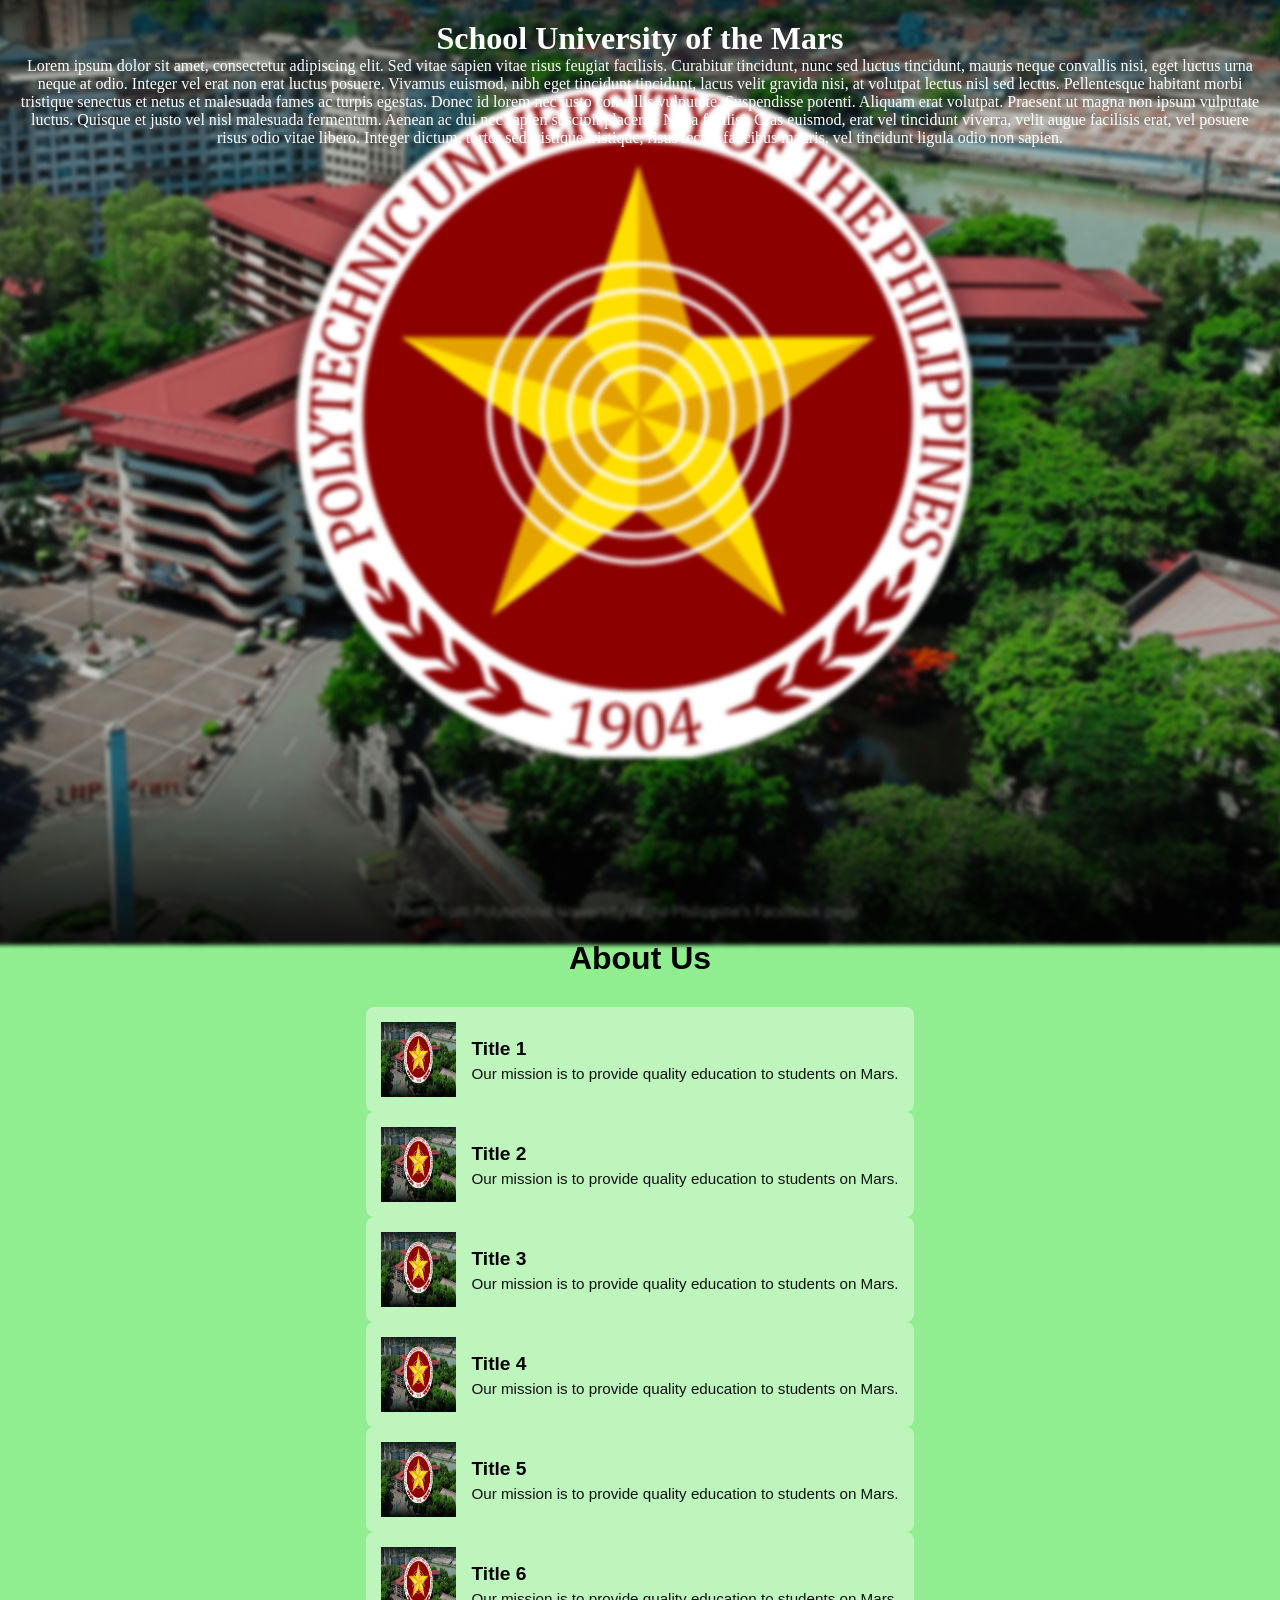
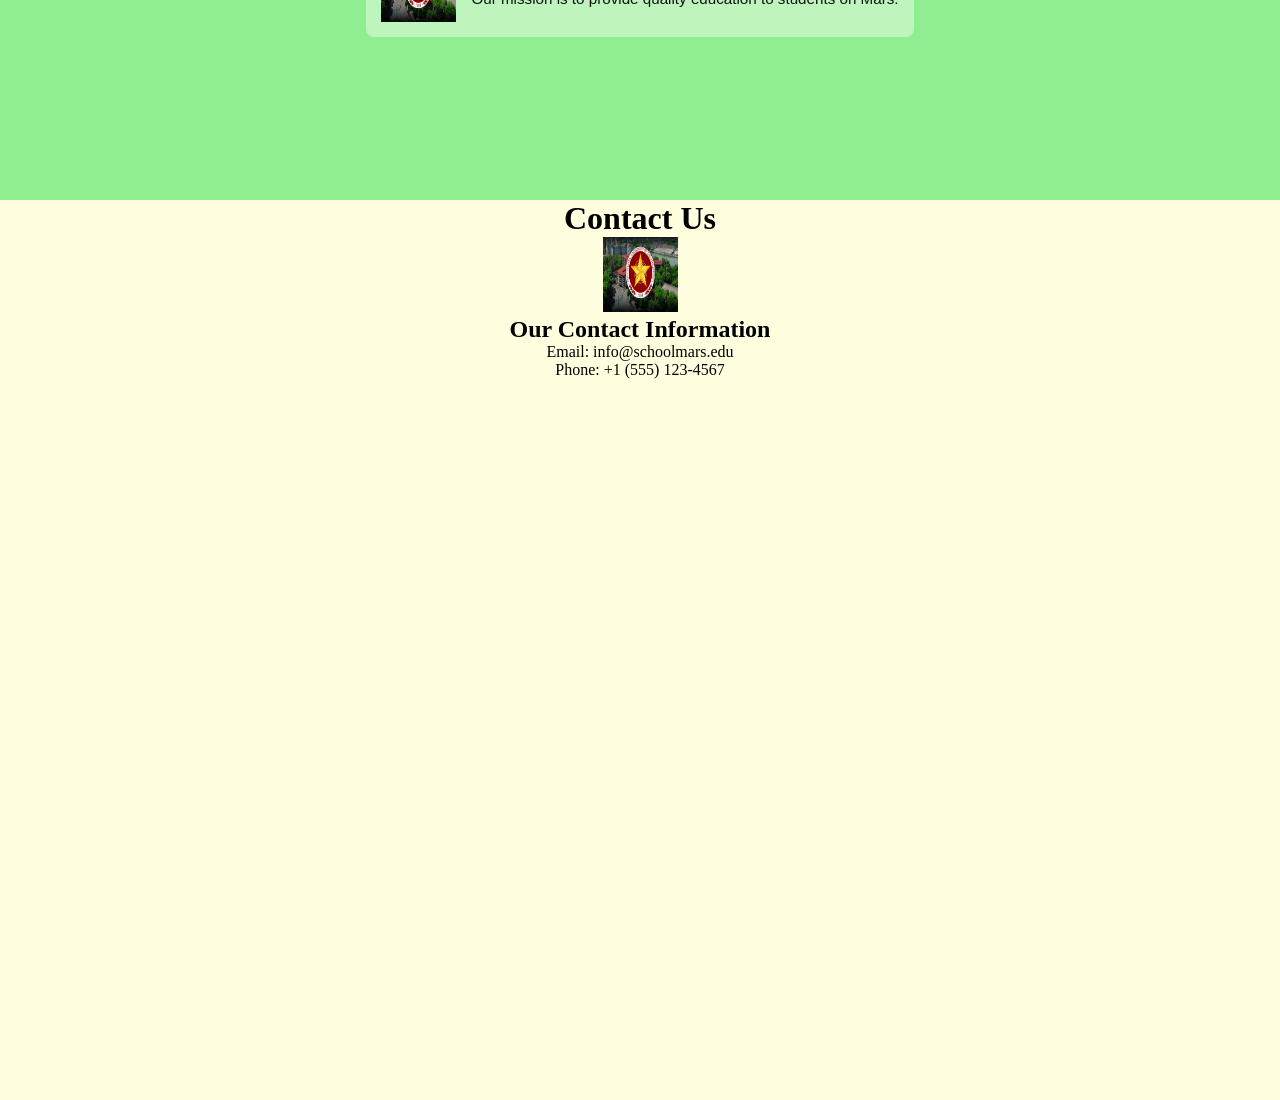
==== MySchool Webpage/index.html @ 8b772687 "Update mission titles in index.html" ====
<!DOCTYPE html>
<html lang="en">

    <head>
        <link rel="stylesheet" href="index.css" />
        <script src="infoText.js" defer></script>
        <title>My School</title>
    </head>

    <body>
        
        <div class="container1">
            <div class="container1-bg"></div>
            <div class="container1-content">
                <h1>School University of the Mars</h1>
                <p id="info-text"></p>   
            </div>
        </div>

      
        <div class="container2">   
            <h1>About Us</h1>
            <div class="per-content-format">
                <img src="Images/pupImage.png" alt="School Image" width="75" height="75"/>
                <div>
                    <h2>Title 1</h2>
                    <p>Our mission is to provide quality education to students on Mars.</p>
                </div>
            </div>  
            
            <div class="per-content-format">
                <img src="Images/pupImage.png" alt="School Image" width="75" height="75"/>
                <div>
                    <h2>Title 2</h2>
                    <p>Our mission is to provide quality education to students on Mars.</p>
                </div>
            </div>  

            <div class="per-content-format">
                <img src="Images/pupImage.png" alt="School Image" width="75" height="75"/>
                <div>
                    <h2>Title 3</h2>
                    <p>Our mission is to provide quality education to students on Mars.</p>
                </div>
            </div>  

            <div class="per-content-format">
                <img src="Images/pupImage.png" alt="School Image" width="75" height="75"/>
                <div>
                    <h2>Title 4</h2>
                    <p>Our mission is to provide quality education to students on Mars.</p>
                </div>
            </div>  

            <div class="per-content-format">
                <img src="Images/pupImage.png" alt="School Image" width="75" height="75"/>
                <div>
                    <h2>Title 5</h2>
                    <p>Our mission is to provide quality education to students on Mars.</p>
                </div>
            </div>  

            <div class="per-content-format">
                <img src="Images/pupImage.png" alt="School Image" width="75" height="75"/>
                <div>
                    <h2>Title 6</h2>
                    <p>Our mission is to provide quality education to students on Mars.</p>
                </div>
            </div>  
        </div>

        
        <div class="container3">  
            <h1>Contact Us</h1>
            <div>
                <img src="Images/pupImage.png" alt="Contact Image" width="75" height="75"/>
                <div>
                    <h2>Our Contact Information</h2>
                    <p>Email: info@schoolmars.edu</p>
                    <p>Phone: +1 (555) 123-4567</p>
                </div>
            </div>
        </div>

    </body>

</html>
---- MySchool Webpage/index.css ----
* {
    margin: 0;
    padding: 0;
    box-sizing: border-box;
}

html {
    height: 100%;
    width: 100%;
    margin: 0;
    padding: 0;
}

body {
    height: 100vh;
    width: 100vw;
    margin: 0;
    padding: 0;
}


.container1, .container3 {
    text-align: center;
    width: 100%;
    height: 100vh; 
}

.container1 {background-color: lightblue;}
.container2 {background-color: lightgreen;}
.container3 {background-color: lightyellow;}


.container1-bg {
    position: absolute; 
    top: 0; left: 0; right: 0; bottom: 0;
    background-image: url('Images/pupImage.png'); 
    background-size: cover;
    background-position: center;
    filter: blur(2px);
    transform: scale(1.1); 
    z-index: 1; 
}

.container1-content {
    position: relative; 
    z-index: 2; 
    padding: 20px;
    color: white;
}

/* The Section Wrapper */
.container2 {
    background-color: lightgreen;
    width: 100%;
    min-height: 100vh; /* Changed to min-height so content fits if screen is small */
    padding: 40px 20px;
    display: flex;
    flex-direction: column;
    align-items: center;
}

.container2 h1 {
    margin-bottom: 30px;
    font-family: sans-serif;
}

/* THE GRID CONTAINER (3 Columns, 2 Rows) */
.mission-grid {
    display: grid;
    /* This creates 3 equal-width columns */
    grid-template-columns: repeat(3, 1fr); 
    /* This creates 2 rows (can grow based on content automatically) */
    grid-template-rows: auto auto; 
    
    gap: 30px;            /* Adds breathing room between grid boxes */
    width: 100%;
    max-width: 1200px;    /* Keeps the grid looking clean on wide desktop screens */
}

/* THE FLEXBOX ITEM (Inside the grid) */
.per-content-format {
    display: flex;        /* Puts image and text wrapper side-by-side */
    flex-direction: row;  /* Forces horizontal row orientation */
    align-items: center;  /* Centers image vertically with the text block next to it */
    text-align: left;     /* FIXED: Overrides any center-alignment parent traits */
    
    background-color: rgba(255, 255, 255, 0.4); /* Optional: slight background to see the boxes */
    padding: 15px;
    border-radius: 8px;
    gap: 15px;            /* Gap between the image and the text */
}

/* Keeps text components from squishing or bleeding */
.per-content-format div {
    display: flex;
    flex-direction: column;
    gap: 5px;
}

.per-content-format h2 {
    font-size: 1.2rem;
    font-family: sans-serif;
}

.per-content-format p {
    font-size: 0.95rem;
    font-family: sans-serif;
    color: #111;
}
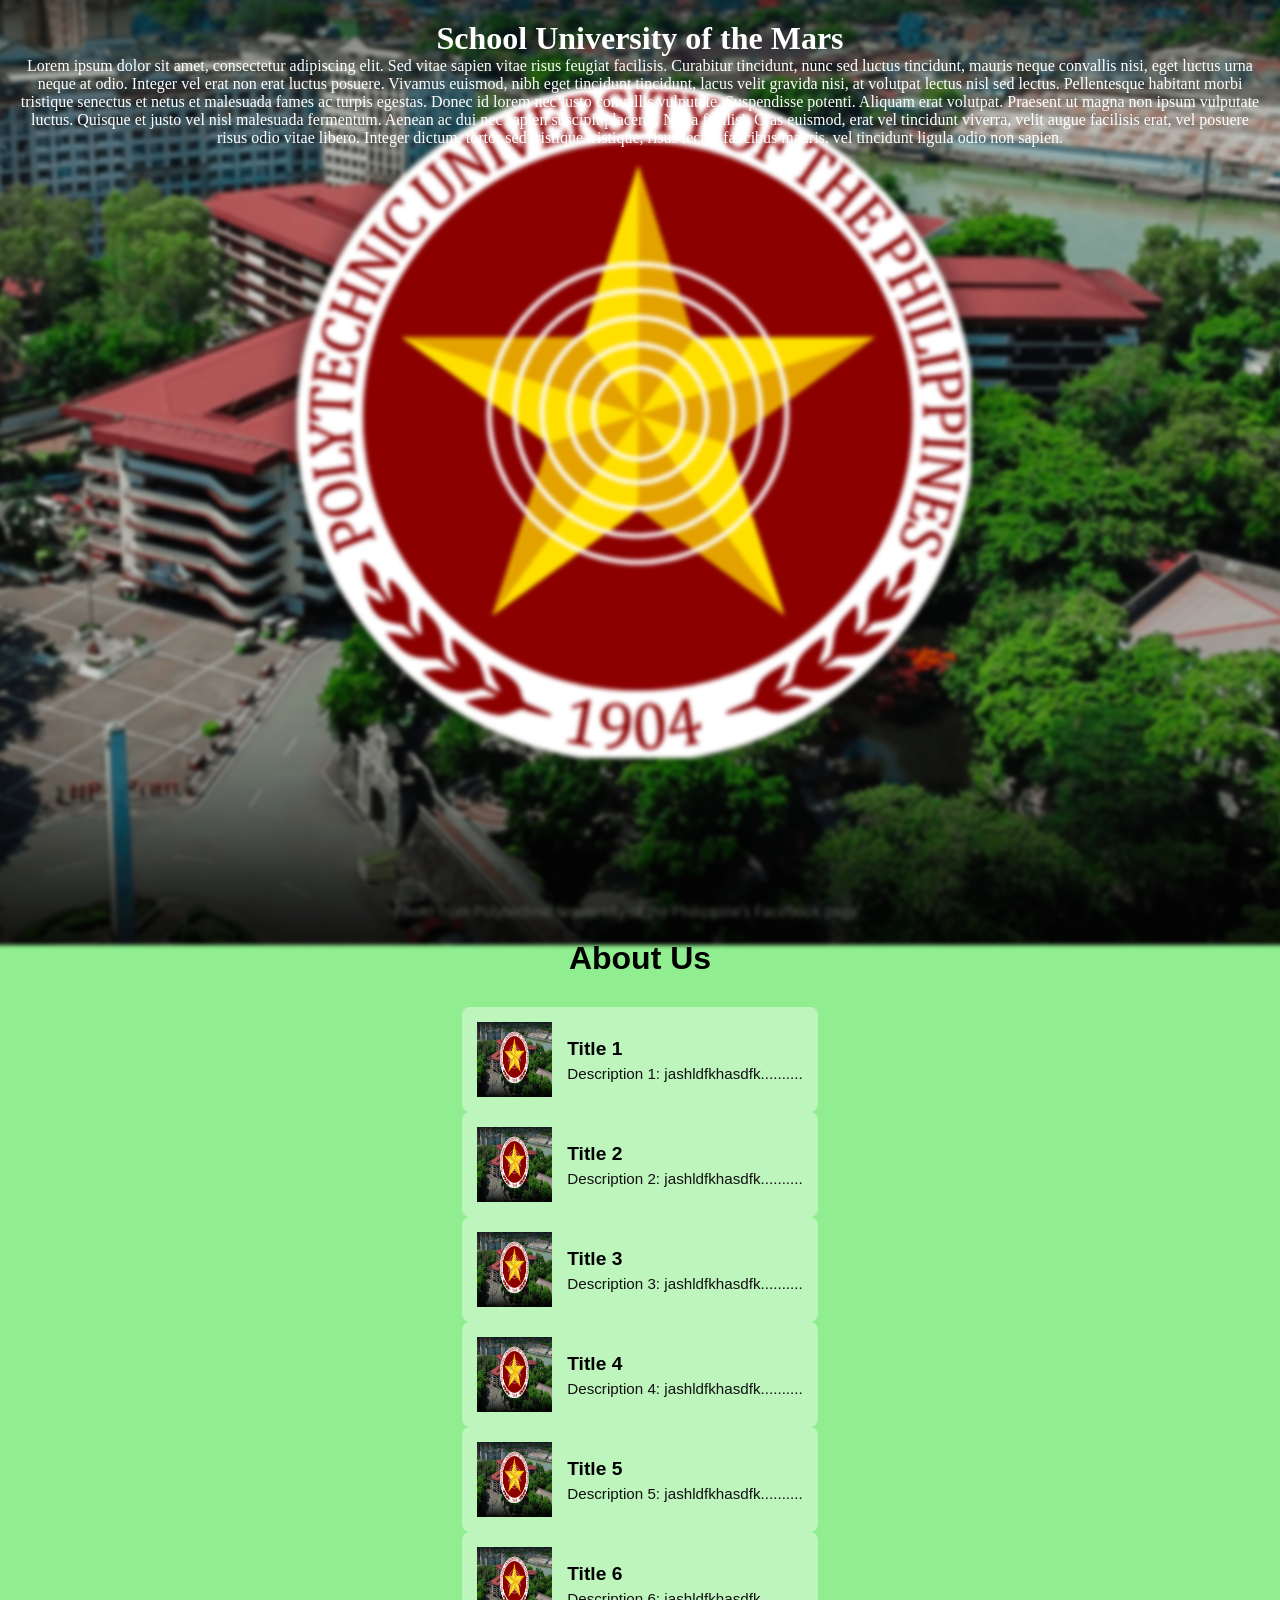
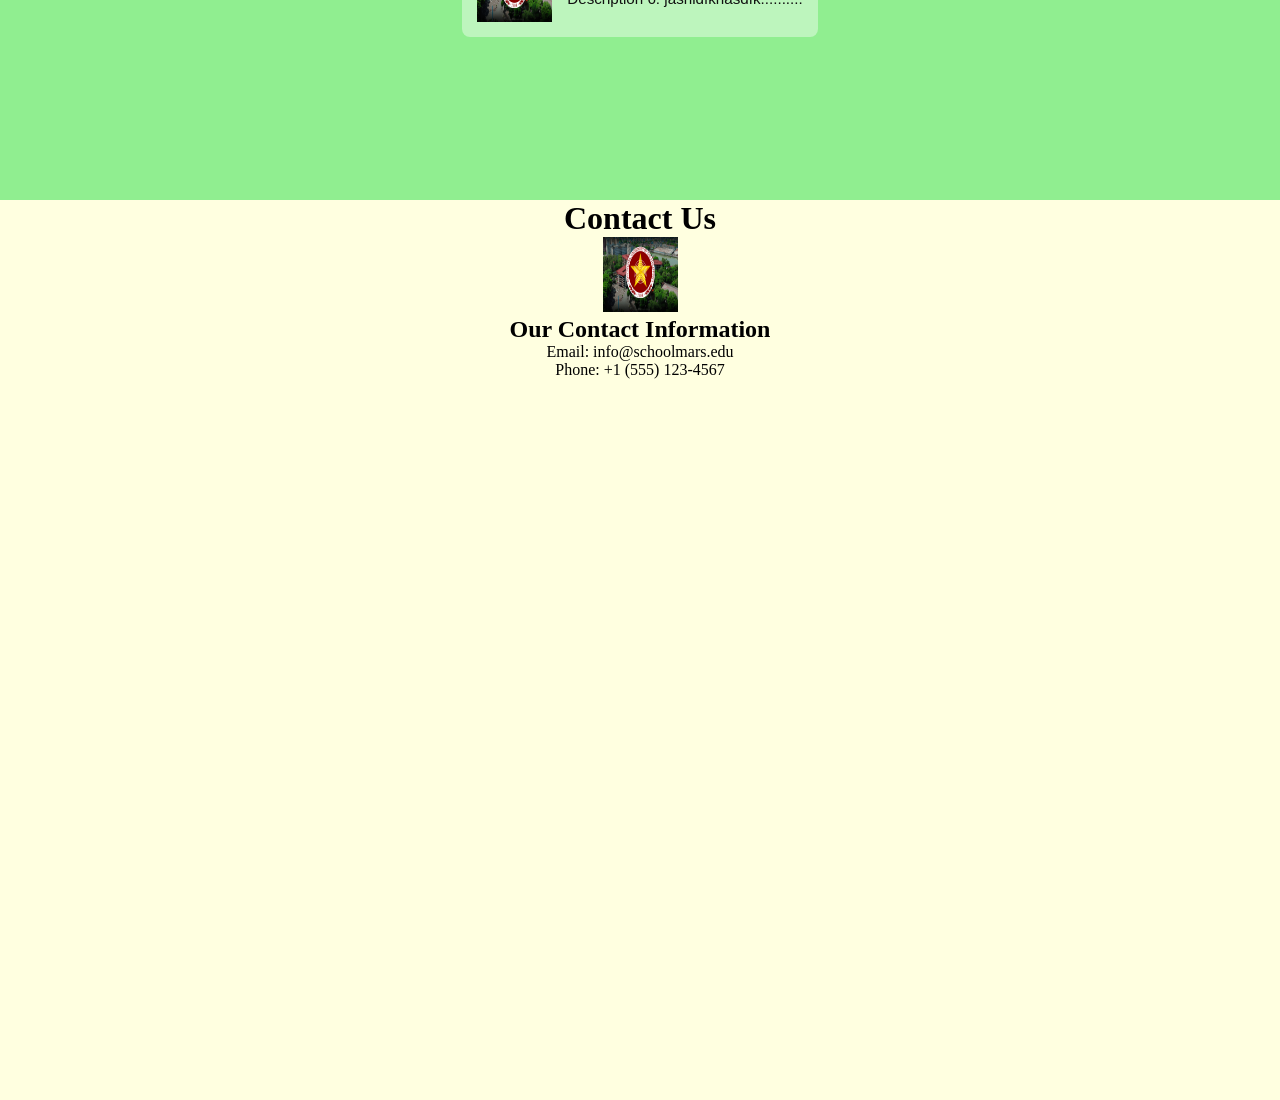
==== commit 00305166: "Update mission statements to specific descriptions" ====
--- a/MySchool Webpage/index.html
+++ b/MySchool Webpage/index.html
@@ -24,7 +24,7 @@
                 <img src="Images/pupImage.png" alt="School Image" width="75" height="75"/>
                 <div>
                     <h2>Title 1</h2>
-                    <p>Our mission is to provide quality education to students on Mars.</p>
+                    <p>Description 1: jashldfkhasdfk..........</p>
                 </div>
             </div>  
             
@@ -32,7 +32,7 @@
                 <img src="Images/pupImage.png" alt="School Image" width="75" height="75"/>
                 <div>
                     <h2>Title 2</h2>
-                    <p>Our mission is to provide quality education to students on Mars.</p>
+                    <p>Description 2: jashldfkhasdfk..........</p>
                 </div>
             </div>  
 
@@ -40,7 +40,7 @@
                 <img src="Images/pupImage.png" alt="School Image" width="75" height="75"/>
                 <div>
                     <h2>Title 3</h2>
-                    <p>Our mission is to provide quality education to students on Mars.</p>
+                    <p>Description 3: jashldfkhasdfk..........</p>
                 </div>
             </div>  
 
@@ -48,7 +48,7 @@
                 <img src="Images/pupImage.png" alt="School Image" width="75" height="75"/>
                 <div>
                     <h2>Title 4</h2>
-                    <p>Our mission is to provide quality education to students on Mars.</p>
+                    <p>Description 4: jashldfkhasdfk..........</p>
                 </div>
             </div>  
 
@@ -56,7 +56,7 @@
                 <img src="Images/pupImage.png" alt="School Image" width="75" height="75"/>
                 <div>
                     <h2>Title 5</h2>
-                    <p>Our mission is to provide quality education to students on Mars.</p>
+                    <p>Description 5: jashldfkhasdfk..........</p>
                 </div>
             </div>  
 
@@ -64,7 +64,7 @@
                 <img src="Images/pupImage.png" alt="School Image" width="75" height="75"/>
                 <div>
                     <h2>Title 6</h2>
-                    <p>Our mission is to provide quality education to students on Mars.</p>
+                    <p>Description 6: jashldfkhasdfk..........</p>
                 </div>
             </div>  
         </div>
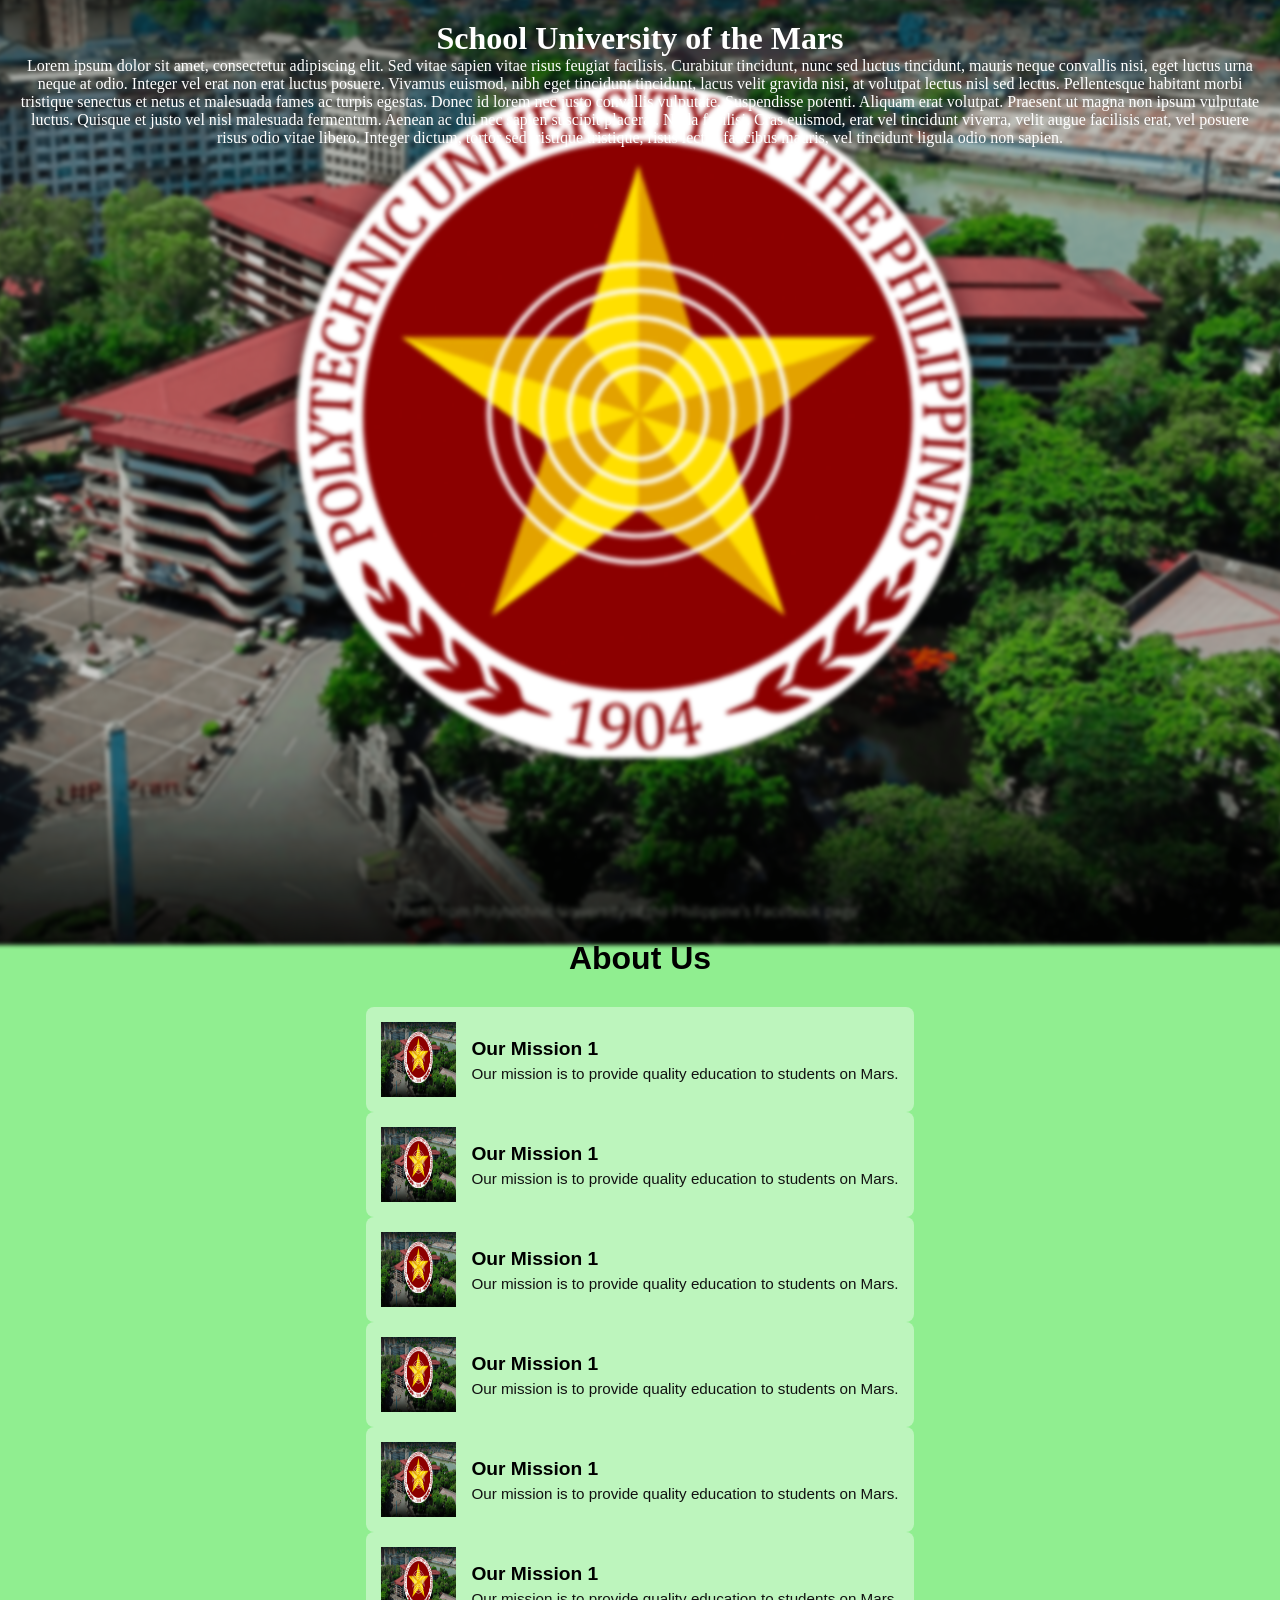
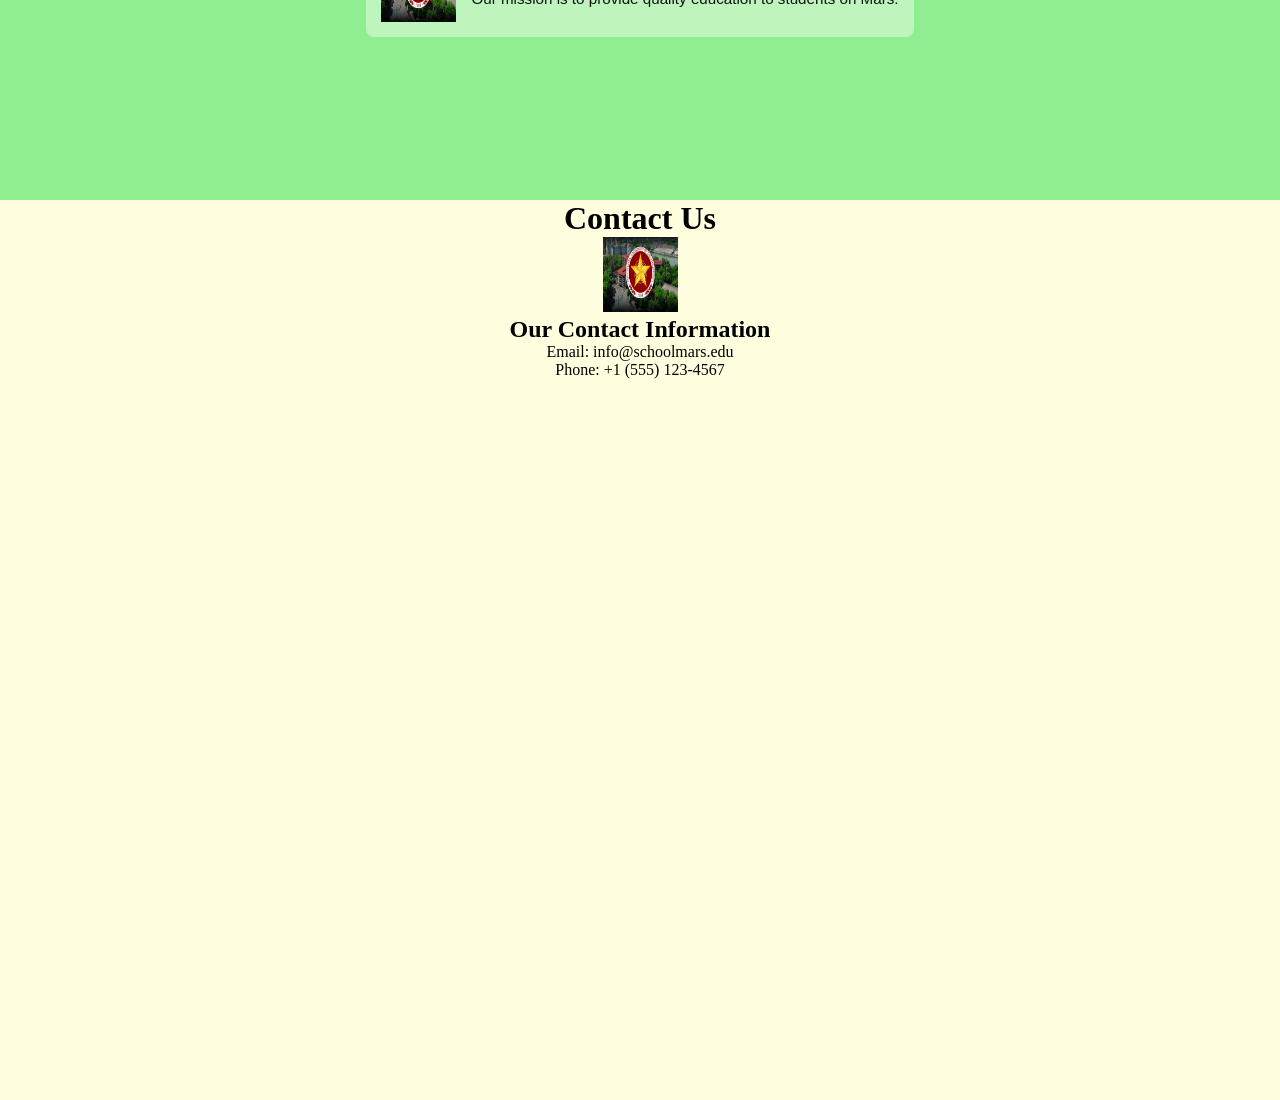
==== commit f189211b: "Removing JS" ====
--- a/MySchool Webpage/index.html
+++ b/MySchool Webpage/index.html
@@ -3,7 +3,6 @@
 
     <head>
         <link rel="stylesheet" href="index.css" />
-        <script src="infoText.js" defer></script>
         <title>My School</title>
     </head>
 
@@ -13,7 +12,7 @@
             <div class="container1-bg"></div>
             <div class="container1-content">
                 <h1>School University of the Mars</h1>
-                <p id="info-text"></p>   
+                <p id="info-text">Lorem ipsum dolor sit amet, consectetur adipiscing elit. Sed vitae sapien vitae risus feugiat facilisis. Curabitur tincidunt, nunc sed luctus tincidunt, mauris neque convallis nisi, eget luctus urna neque at odio. Integer vel erat non erat luctus posuere. Vivamus euismod, nibh eget tincidunt tincidunt, lacus velit gravida nisi, at volutpat lectus nisl sed lectus. Pellentesque habitant morbi tristique senectus et netus et malesuada fames ac turpis egestas. Donec id lorem nec justo convallis vulputate. Suspendisse potenti. Aliquam erat volutpat. Praesent ut magna non ipsum vulputate luctus. Quisque et justo vel nisl malesuada fermentum. Aenean ac dui nec sapien suscipit placerat. Nulla facilisi. Cras euismod, erat vel tincidunt viverra, velit augue facilisis erat, vel posuere risus odio vitae libero. Integer dictum, tortor sed tristique tristique, risus lectus faucibus mauris, vel tincidunt ligula odio non sapien.</p>   
             </div>
         </div>
 
@@ -23,48 +22,48 @@
             <div class="per-content-format">
                 <img src="Images/pupImage.png" alt="School Image" width="75" height="75"/>
                 <div>
-                    <h2>Title 1</h2>
-                    <p>Description 1: jashldfkhasdfk..........</p>
+                    <h2>Our Mission 1</h2>
+                    <p>Our mission is to provide quality education to students on Mars.</p>
                 </div>
             </div>  
             
             <div class="per-content-format">
                 <img src="Images/pupImage.png" alt="School Image" width="75" height="75"/>
                 <div>
-                    <h2>Title 2</h2>
-                    <p>Description 2: jashldfkhasdfk..........</p>
+                    <h2>Our Mission 1</h2>
+                    <p>Our mission is to provide quality education to students on Mars.</p>
                 </div>
             </div>  
 
             <div class="per-content-format">
                 <img src="Images/pupImage.png" alt="School Image" width="75" height="75"/>
                 <div>
-                    <h2>Title 3</h2>
-                    <p>Description 3: jashldfkhasdfk..........</p>
+                    <h2>Our Mission 1</h2>
+                    <p>Our mission is to provide quality education to students on Mars.</p>
                 </div>
             </div>  
 
             <div class="per-content-format">
                 <img src="Images/pupImage.png" alt="School Image" width="75" height="75"/>
                 <div>
-                    <h2>Title 4</h2>
-                    <p>Description 4: jashldfkhasdfk..........</p>
+                    <h2>Our Mission 1</h2>
+                    <p>Our mission is to provide quality education to students on Mars.</p>
                 </div>
             </div>  
 
             <div class="per-content-format">
                 <img src="Images/pupImage.png" alt="School Image" width="75" height="75"/>
                 <div>
-                    <h2>Title 5</h2>
-                    <p>Description 5: jashldfkhasdfk..........</p>
+                    <h2>Our Mission 1</h2>
+                    <p>Our mission is to provide quality education to students on Mars.</p>
                 </div>
             </div>  
 
             <div class="per-content-format">
                 <img src="Images/pupImage.png" alt="School Image" width="75" height="75"/>
                 <div>
-                    <h2>Title 6</h2>
-                    <p>Description 6: jashldfkhasdfk..........</p>
+                    <h2>Our Mission 1</h2>
+                    <p>Our mission is to provide quality education to students on Mars.</p>
                 </div>
             </div>  
         </div>
@@ -84,4 +83,4 @@
 
     </body>
 
-</html>
+</html>
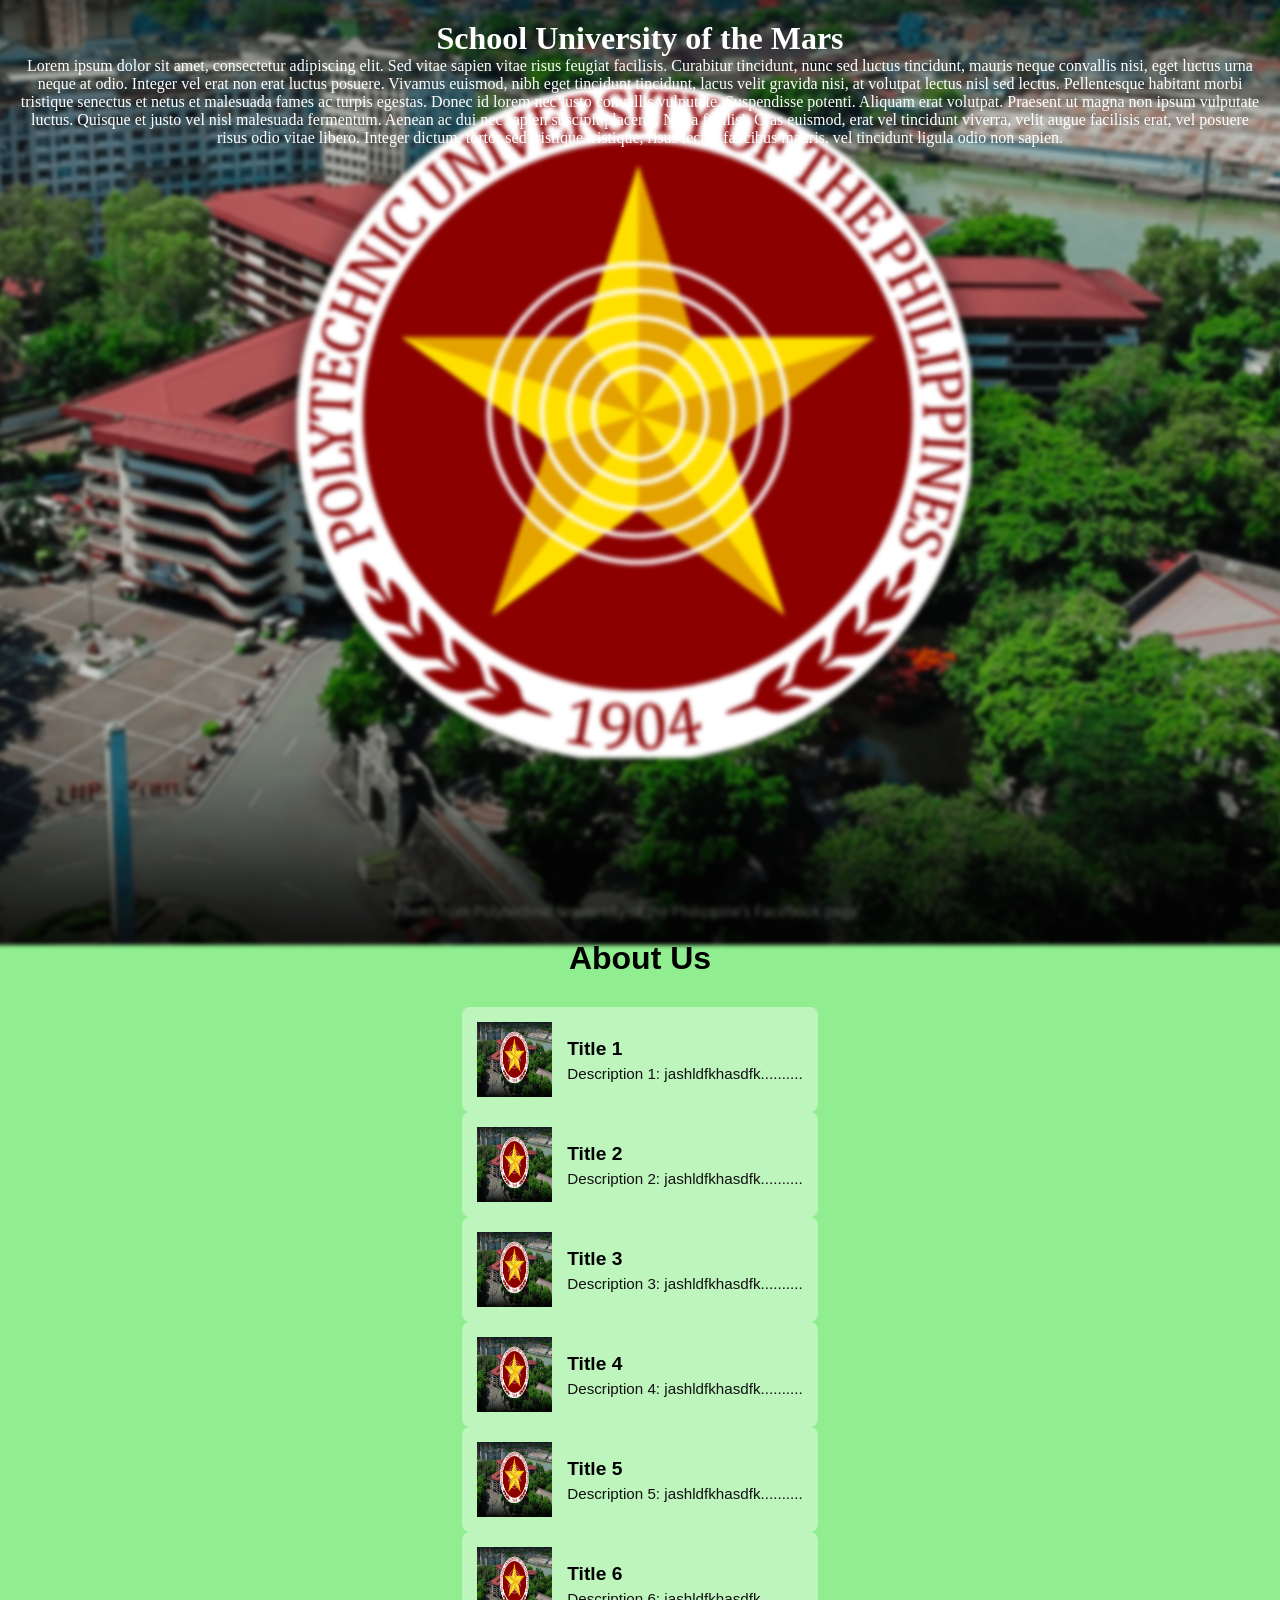
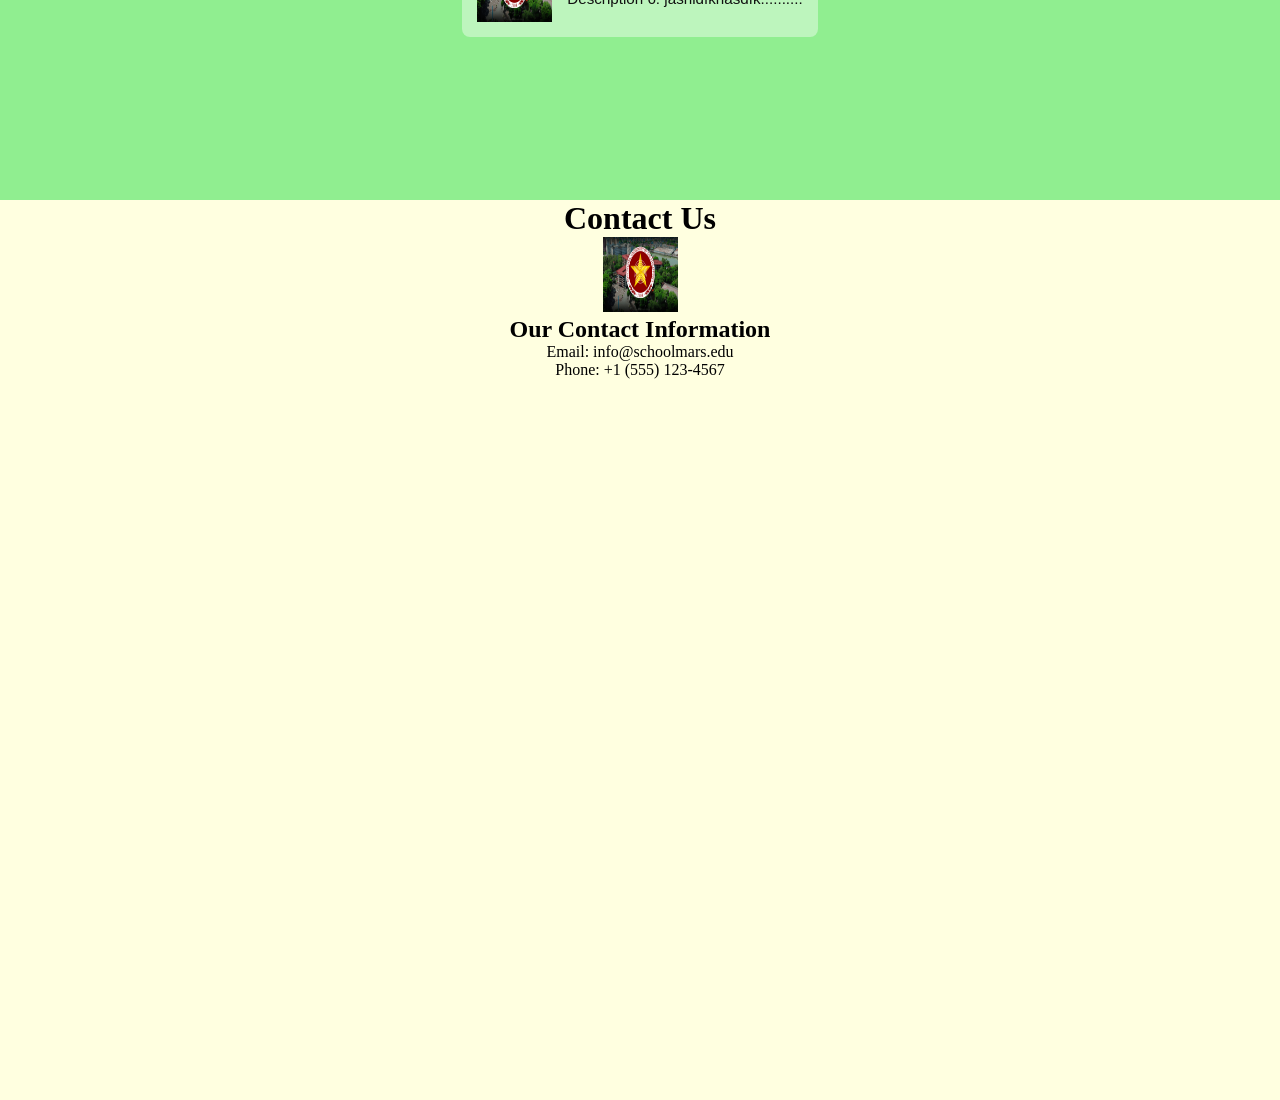
==== commit 5dfa8175: "Merge branch 'main' of https://github.com/z1dch/Scrimba-Webdev-Codes" ====
--- a/MySchool Webpage/index.html
+++ b/MySchool Webpage/index.html
@@ -22,48 +22,48 @@
             <div class="per-content-format">
                 <img src="Images/pupImage.png" alt="School Image" width="75" height="75"/>
                 <div>
-                    <h2>Our Mission 1</h2>
-                    <p>Our mission is to provide quality education to students on Mars.</p>
+                    <h2>Title 1</h2>
+                    <p>Description 1: jashldfkhasdfk..........</p>
                 </div>
             </div>  
             
             <div class="per-content-format">
                 <img src="Images/pupImage.png" alt="School Image" width="75" height="75"/>
                 <div>
-                    <h2>Our Mission 1</h2>
-                    <p>Our mission is to provide quality education to students on Mars.</p>
+                    <h2>Title 2</h2>
+                    <p>Description 2: jashldfkhasdfk..........</p>
                 </div>
             </div>  
 
             <div class="per-content-format">
                 <img src="Images/pupImage.png" alt="School Image" width="75" height="75"/>
                 <div>
-                    <h2>Our Mission 1</h2>
-                    <p>Our mission is to provide quality education to students on Mars.</p>
+                    <h2>Title 3</h2>
+                    <p>Description 3: jashldfkhasdfk..........</p>
                 </div>
             </div>  
 
             <div class="per-content-format">
                 <img src="Images/pupImage.png" alt="School Image" width="75" height="75"/>
                 <div>
-                    <h2>Our Mission 1</h2>
-                    <p>Our mission is to provide quality education to students on Mars.</p>
+                    <h2>Title 4</h2>
+                    <p>Description 4: jashldfkhasdfk..........</p>
                 </div>
             </div>  
 
             <div class="per-content-format">
                 <img src="Images/pupImage.png" alt="School Image" width="75" height="75"/>
                 <div>
-                    <h2>Our Mission 1</h2>
-                    <p>Our mission is to provide quality education to students on Mars.</p>
+                    <h2>Title 5</h2>
+                    <p>Description 5: jashldfkhasdfk..........</p>
                 </div>
             </div>  
 
             <div class="per-content-format">
                 <img src="Images/pupImage.png" alt="School Image" width="75" height="75"/>
                 <div>
-                    <h2>Our Mission 1</h2>
-                    <p>Our mission is to provide quality education to students on Mars.</p>
+                    <h2>Title 6</h2>
+                    <p>Description 6: jashldfkhasdfk..........</p>
                 </div>
             </div>  
         </div>
@@ -83,4 +83,4 @@
 
     </body>
 
-</html>+</html>
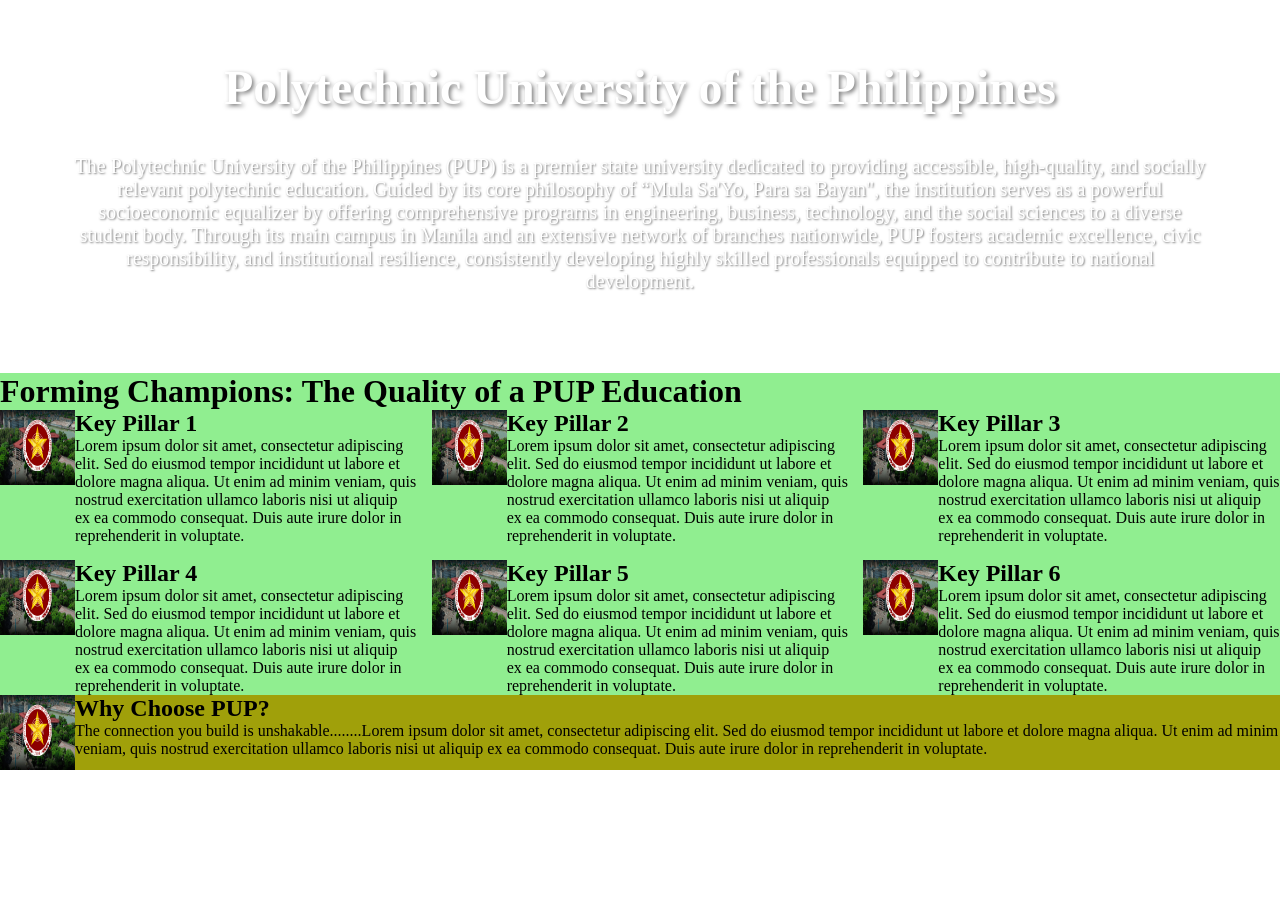
==== commit 7b0fbf8a: "Big Changes in MySchool Web" ====
--- a/MySchool Webpage/index.html
+++ b/MySchool Webpage/index.html
@@ -9,74 +9,73 @@
     <body>
         
         <div class="container1">
-            <div class="container1-bg"></div>
             <div class="container1-content">
-                <h1>School University of the Mars</h1>
-                <p id="info-text">Lorem ipsum dolor sit amet, consectetur adipiscing elit. Sed vitae sapien vitae risus feugiat facilisis. Curabitur tincidunt, nunc sed luctus tincidunt, mauris neque convallis nisi, eget luctus urna neque at odio. Integer vel erat non erat luctus posuere. Vivamus euismod, nibh eget tincidunt tincidunt, lacus velit gravida nisi, at volutpat lectus nisl sed lectus. Pellentesque habitant morbi tristique senectus et netus et malesuada fames ac turpis egestas. Donec id lorem nec justo convallis vulputate. Suspendisse potenti. Aliquam erat volutpat. Praesent ut magna non ipsum vulputate luctus. Quisque et justo vel nisl malesuada fermentum. Aenean ac dui nec sapien suscipit placerat. Nulla facilisi. Cras euismod, erat vel tincidunt viverra, velit augue facilisis erat, vel posuere risus odio vitae libero. Integer dictum, tortor sed tristique tristique, risus lectus faucibus mauris, vel tincidunt ligula odio non sapien.</p>   
+                <h1>Polytechnic University of the Philippines</h1>
+                <p id="info-text">The Polytechnic University of the Philippines (PUP) is a premier state university dedicated to providing accessible, high-quality, and socially relevant polytechnic education. Guided by its core philosophy of “Mula Sa'Yo, Para sa Bayan", the institution serves as a powerful socioeconomic equalizer by offering comprehensive programs in engineering, business, technology, and the social sciences to a diverse student body. Through its main campus in Manila and an extensive network of branches nationwide, PUP fosters academic excellence, civic responsibility, and institutional resilience, consistently developing highly skilled professionals equipped to contribute to national development.</p>   
             </div>
         </div>
 
       
         <div class="container2">   
-            <h1>About Us</h1>
-            <div class="per-content-format">
-                <img src="Images/pupImage.png" alt="School Image" width="75" height="75"/>
-                <div>
-                    <h2>Title 1</h2>
-                    <p>Description 1: jashldfkhasdfk..........</p>
-                </div>
-            </div>  
-            
-            <div class="per-content-format">
-                <img src="Images/pupImage.png" alt="School Image" width="75" height="75"/>
-                <div>
-                    <h2>Title 2</h2>
-                    <p>Description 2: jashldfkhasdfk..........</p>
-                </div>
-            </div>  
+            <h1>Forming Champions: The Quality of a PUP Education</h1>
+            <div class="container2-content">
+                <div class="per-content-format">
+                    <img src="Images/pupImage.png" alt="School Image" width="75" height="75"/>
+                    <div>
+                        <h2>Key Pillar 1</h2>
+                        <p>Lorem ipsum dolor sit amet, consectetur adipiscing elit. Sed do eiusmod tempor incididunt ut labore et dolore magna aliqua. Ut enim ad minim veniam, quis nostrud exercitation ullamco laboris nisi ut aliquip ex ea commodo consequat. Duis aute irure dolor in reprehenderit in voluptate.</p>
+                    </div>
+                </div>  
+                
+                <div class="per-content-format">
+                    <img src="Images/pupImage.png" alt="School Image" width="75" height="75"/>
+                    <div>
+                        <h2>Key Pillar 2</h2>
+                        <p>Lorem ipsum dolor sit amet, consectetur adipiscing elit. Sed do eiusmod tempor incididunt ut labore et dolore magna aliqua. Ut enim ad minim veniam, quis nostrud exercitation ullamco laboris nisi ut aliquip ex ea commodo consequat. Duis aute irure dolor in reprehenderit in voluptate.</p>
+                    </div>
+                </div>  
 
-            <div class="per-content-format">
-                <img src="Images/pupImage.png" alt="School Image" width="75" height="75"/>
-                <div>
-                    <h2>Title 3</h2>
-                    <p>Description 3: jashldfkhasdfk..........</p>
-                </div>
-            </div>  
+                <div class="per-content-format">
+                    <img src="Images/pupImage.png" alt="School Image" width="75" height="75"/>
+                    <div>
+                        <h2>Key Pillar 3</h2>
+                        <p>Lorem ipsum dolor sit amet, consectetur adipiscing elit. Sed do eiusmod tempor incididunt ut labore et dolore magna aliqua. Ut enim ad minim veniam, quis nostrud exercitation ullamco laboris nisi ut aliquip ex ea commodo consequat. Duis aute irure dolor in reprehenderit in voluptate.</p>
+                    </div>
+                </div>  
 
-            <div class="per-content-format">
-                <img src="Images/pupImage.png" alt="School Image" width="75" height="75"/>
-                <div>
-                    <h2>Title 4</h2>
-                    <p>Description 4: jashldfkhasdfk..........</p>
-                </div>
-            </div>  
+                <div class="per-content-format">
+                    <img src="Images/pupImage.png" alt="School Image" width="75" height="75"/>
+                    <div>
+                        <h2>Key Pillar 4</h2>
+                        <p>Lorem ipsum dolor sit amet, consectetur adipiscing elit. Sed do eiusmod tempor incididunt ut labore et dolore magna aliqua. Ut enim ad minim veniam, quis nostrud exercitation ullamco laboris nisi ut aliquip ex ea commodo consequat. Duis aute irure dolor in reprehenderit in voluptate.</p>
+                    </div>
+                </div>  
 
-            <div class="per-content-format">
-                <img src="Images/pupImage.png" alt="School Image" width="75" height="75"/>
-                <div>
-                    <h2>Title 5</h2>
-                    <p>Description 5: jashldfkhasdfk..........</p>
-                </div>
-            </div>  
+                <div class="per-content-format">
+                    <img src="Images/pupImage.png" alt="School Image" width="75" height="75"/>
+                    <div>
+                        <h2>Key Pillar 5</h2>
+                        <p>Lorem ipsum dolor sit amet, consectetur adipiscing elit. Sed do eiusmod tempor incididunt ut labore et dolore magna aliqua. Ut enim ad minim veniam, quis nostrud exercitation ullamco laboris nisi ut aliquip ex ea commodo consequat. Duis aute irure dolor in reprehenderit in voluptate.</p>
+                    </div>
+                </div>  
 
-            <div class="per-content-format">
-                <img src="Images/pupImage.png" alt="School Image" width="75" height="75"/>
-                <div>
-                    <h2>Title 6</h2>
-                    <p>Description 6: jashldfkhasdfk..........</p>
-                </div>
-            </div>  
+                <div class="per-content-format">
+                    <img src="Images/pupImage.png" alt="School Image" width="75" height="75"/>
+                    <div>
+                        <h2>Key Pillar 6</h2>
+                        <p>Lorem ipsum dolor sit amet, consectetur adipiscing elit. Sed do eiusmod tempor incididunt ut labore et dolore magna aliqua. Ut enim ad minim veniam, quis nostrud exercitation ullamco laboris nisi ut aliquip ex ea commodo consequat. Duis aute irure dolor in reprehenderit in voluptate.</p>
+                    </div>
+                </div>  
+            </div>
         </div>
 
         
         <div class="container3">  
-            <h1>Contact Us</h1>
+            <img src="Images/pupImage.png" alt="Contact Image" width="75" height="75"/>
             <div>
-                <img src="Images/pupImage.png" alt="Contact Image" width="75" height="75"/>
                 <div>
-                    <h2>Our Contact Information</h2>
-                    <p>Email: info@schoolmars.edu</p>
-                    <p>Phone: +1 (555) 123-4567</p>
+                    <h2>Why Choose PUP?</h2>
+                    <p>The connection you build is unshakable........Lorem ipsum dolor sit amet, consectetur adipiscing elit. Sed do eiusmod tempor incididunt ut labore et dolore magna aliqua. Ut enim ad minim veniam, quis nostrud exercitation ullamco laboris nisi ut aliquip ex ea commodo consequat. Duis aute irure dolor in reprehenderit in voluptate.</p>
                 </div>
             </div>
         </div>
--- a/MySchool Webpage/index.css
+++ b/MySchool Webpage/index.css
@@ -1,109 +1,79 @@
+/* Reset default margins and padding */
 * {
     margin: 0;
     padding: 0;
     box-sizing: border-box;
 }
 
-html {
+div {
+    width: 100%;
     height: 100%;
-    width: 100%;
-    margin: 0;
-    padding: 0;
-}
-
-body {
-    height: 100vh;
-    width: 100vw;
-    margin: 0;
-    padding: 0;
 }
 
 
-.container1, .container3 {
-    text-align: center;
-    width: 100%;
-    height: 100vh; 
+.container1 {
+    display: flex;
+    align-items: center;
+    justify-content: center;
+    margin: 0;
+    padding: 0;
+    width: 100vw;
+    min-height: 300px;
+    background-image: url('https://newsinfo.inquirer.net/files/2025/02/2025-February-24-Polytechnic-University-of-the-Philippines.jpg');
+    background-size: cover;
+    background-position: center;
+    background-repeat: no-repeat;
+
 }
 
-.container1 {background-color: lightblue;}
+
+.container1-content h1 {
+    font-size: 3rem;
+    margin-top: 50px;
+    margin-bottom: 20px;
+    text-align: center;
+    font-weight: bold;
+    color: white;
+    text-shadow: 2px 2px 4px rgba(0, 0, 0, 0.5);
+}
+
+.container1-content p {
+    font-size: 1.25rem;
+    margin-bottom: 50px;
+    margin-left: 40px;
+    margin-right: 40px;
+    padding: 20px;
+    color: white;
+    text-shadow: 1px 1px 2px rgba(0, 0, 0, 0.5);
+}
 .container2 {background-color: lightgreen;}
-.container3 {background-color: lightyellow;}
-
-
-.container1-bg {
-    position: absolute; 
-    top: 0; left: 0; right: 0; bottom: 0;
-    background-image: url('Images/pupImage.png'); 
-    background-size: cover;
-    background-position: center;
-    filter: blur(2px);
-    transform: scale(1.1); 
-    z-index: 1; 
+.container3 {
+    display: flex;
+    background-color: rgb(160, 160, 10);
 }
 
 .container1-content {
-    position: relative; 
-    z-index: 2; 
-    padding: 20px;
-    color: white;
-}
-
-/* The Section Wrapper */
-.container2 {
-    background-color: lightgreen;
-    width: 100%;
-    min-height: 100vh; /* Changed to min-height so content fits if screen is small */
-    padding: 40px 20px;
     display: flex;
     flex-direction: column;
     align-items: center;
+    justify-content: center;
+    text-align: center;`
+    margin: 10px;
+    padding: 10px;
 }
 
-.container2 h1 {
-    margin-bottom: 30px;
-    font-family: sans-serif;
+.container2-content {
+    display: grid;
+    grid-template-columns: repeat(3, 1fr); 
+    grid-template-rows: repeat(2, auto);  
+    gap: 15px; 
 }
 
-/* THE GRID CONTAINER (3 Columns, 2 Rows) */
-.mission-grid {
-    display: grid;
-    /* This creates 3 equal-width columns */
-    grid-template-columns: repeat(3, 1fr); 
-    /* This creates 2 rows (can grow based on content automatically) */
-    grid-template-rows: auto auto; 
-    
-    gap: 30px;            /* Adds breathing room between grid boxes */
-    width: 100%;
-    max-width: 1200px;    /* Keeps the grid looking clean on wide desktop screens */
+.per-content-format {
+    display: flex;
+
 }
 
-/* THE FLEXBOX ITEM (Inside the grid) */
-.per-content-format {
-    display: flex;        /* Puts image and text wrapper side-by-side */
-    flex-direction: row;  /* Forces horizontal row orientation */
-    align-items: center;  /* Centers image vertically with the text block next to it */
-    text-align: left;     /* FIXED: Overrides any center-alignment parent traits */
-    
-    background-color: rgba(255, 255, 255, 0.4); /* Optional: slight background to see the boxes */
-    padding: 15px;
-    border-radius: 8px;
-    gap: 15px;            /* Gap between the image and the text */
-}
 
-/* Keeps text components from squishing or bleeding */
-.per-content-format div {
-    display: flex;
-    flex-direction: column;
-    gap: 5px;
-}
 
-.per-content-format h2 {
-    font-size: 1.2rem;
-    font-family: sans-serif;
-}
 
-.per-content-format p {
-    font-size: 0.95rem;
-    font-family: sans-serif;
-    color: #111;
-}
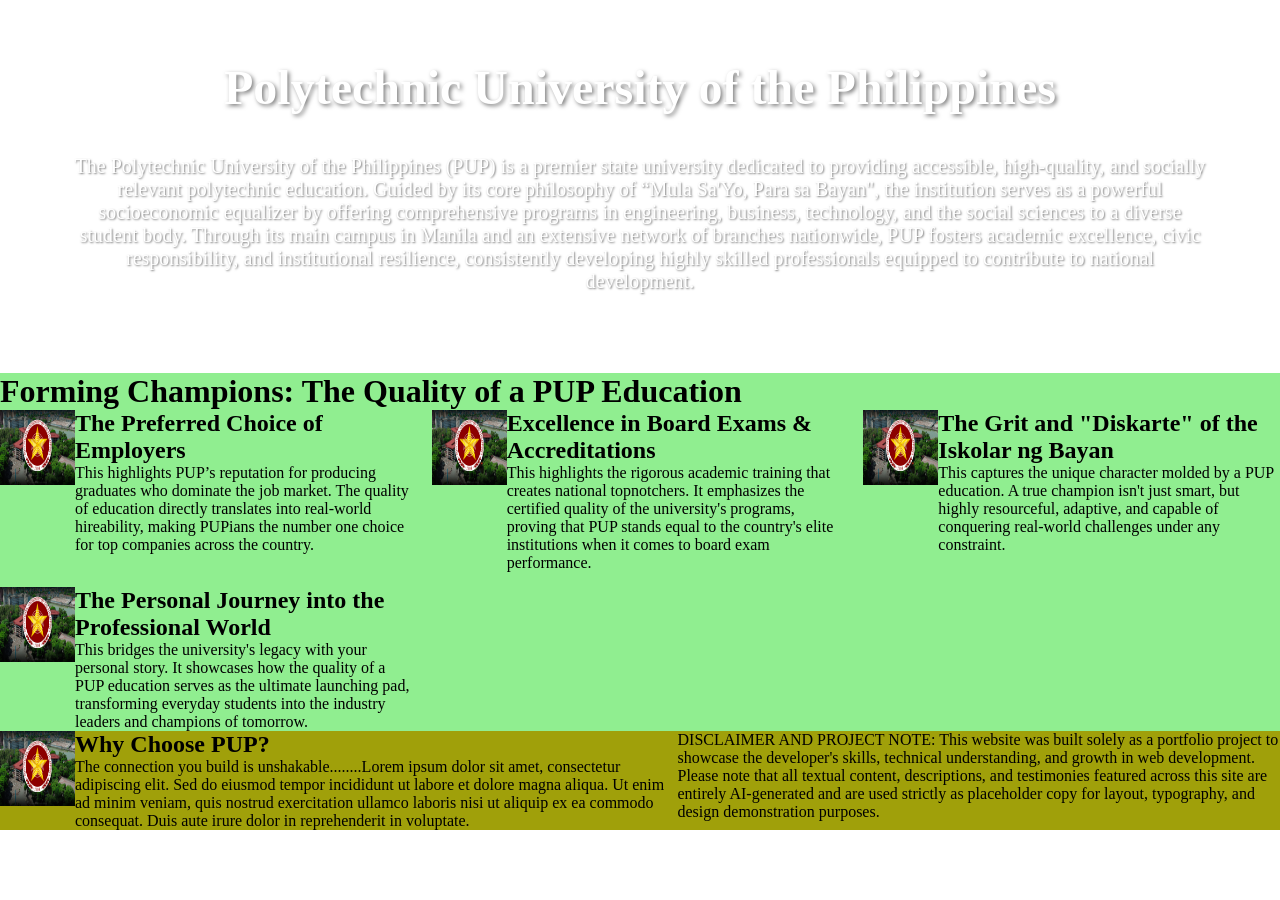
==== commit 5f3bc566: "Revise PUP info and add project disclaimer Updated PUP info pillars with new content and removed pla" ====
--- a/MySchool Webpage/index.html
+++ b/MySchool Webpage/index.html
@@ -22,50 +22,35 @@
                 <div class="per-content-format">
                     <img src="Images/pupImage.png" alt="School Image" width="75" height="75"/>
                     <div>
-                        <h2>Key Pillar 1</h2>
-                        <p>Lorem ipsum dolor sit amet, consectetur adipiscing elit. Sed do eiusmod tempor incididunt ut labore et dolore magna aliqua. Ut enim ad minim veniam, quis nostrud exercitation ullamco laboris nisi ut aliquip ex ea commodo consequat. Duis aute irure dolor in reprehenderit in voluptate.</p>
+                        <h2>The Preferred Choice of Employers</h2>
+                        <p>This highlights PUP’s reputation for producing graduates who dominate the job market. The quality of education directly translates into real-world hireability, making PUPians the number one choice for top companies across the country.</p>
                     </div>
                 </div>  
                 
                 <div class="per-content-format">
                     <img src="Images/pupImage.png" alt="School Image" width="75" height="75"/>
                     <div>
-                        <h2>Key Pillar 2</h2>
-                        <p>Lorem ipsum dolor sit amet, consectetur adipiscing elit. Sed do eiusmod tempor incididunt ut labore et dolore magna aliqua. Ut enim ad minim veniam, quis nostrud exercitation ullamco laboris nisi ut aliquip ex ea commodo consequat. Duis aute irure dolor in reprehenderit in voluptate.</p>
+                        <h2>Excellence in Board Exams & Accreditations</h2>
+                        <p>This highlights the rigorous academic training that creates national topnotchers. It emphasizes the certified quality of the university's programs, proving that PUP stands equal to the country's elite institutions when it comes to board exam performance.</p>
                     </div>
                 </div>  
 
                 <div class="per-content-format">
                     <img src="Images/pupImage.png" alt="School Image" width="75" height="75"/>
                     <div>
-                        <h2>Key Pillar 3</h2>
-                        <p>Lorem ipsum dolor sit amet, consectetur adipiscing elit. Sed do eiusmod tempor incididunt ut labore et dolore magna aliqua. Ut enim ad minim veniam, quis nostrud exercitation ullamco laboris nisi ut aliquip ex ea commodo consequat. Duis aute irure dolor in reprehenderit in voluptate.</p>
+                        <h2>The Grit and "Diskarte" of the Iskolar ng Bayan</h2>
+                        <p>This captures the unique character molded by a PUP education. A true champion isn't just smart, but highly resourceful, adaptive, and capable of conquering real-world challenges under any constraint.</p>
                     </div>
                 </div>  
 
                 <div class="per-content-format">
                     <img src="Images/pupImage.png" alt="School Image" width="75" height="75"/>
                     <div>
-                        <h2>Key Pillar 4</h2>
-                        <p>Lorem ipsum dolor sit amet, consectetur adipiscing elit. Sed do eiusmod tempor incididunt ut labore et dolore magna aliqua. Ut enim ad minim veniam, quis nostrud exercitation ullamco laboris nisi ut aliquip ex ea commodo consequat. Duis aute irure dolor in reprehenderit in voluptate.</p>
+                        <h2>The Personal Journey into the Professional World</h2>
+                        <p>This bridges the university's legacy with your personal story. It showcases how the quality of a PUP education serves as the ultimate launching pad, transforming everyday students into the industry leaders and champions of tomorrow.</p>
                     </div>
                 </div>  
-
-                <div class="per-content-format">
-                    <img src="Images/pupImage.png" alt="School Image" width="75" height="75"/>
-                    <div>
-                        <h2>Key Pillar 5</h2>
-                        <p>Lorem ipsum dolor sit amet, consectetur adipiscing elit. Sed do eiusmod tempor incididunt ut labore et dolore magna aliqua. Ut enim ad minim veniam, quis nostrud exercitation ullamco laboris nisi ut aliquip ex ea commodo consequat. Duis aute irure dolor in reprehenderit in voluptate.</p>
-                    </div>
-                </div>  
-
-                <div class="per-content-format">
-                    <img src="Images/pupImage.png" alt="School Image" width="75" height="75"/>
-                    <div>
-                        <h2>Key Pillar 6</h2>
-                        <p>Lorem ipsum dolor sit amet, consectetur adipiscing elit. Sed do eiusmod tempor incididunt ut labore et dolore magna aliqua. Ut enim ad minim veniam, quis nostrud exercitation ullamco laboris nisi ut aliquip ex ea commodo consequat. Duis aute irure dolor in reprehenderit in voluptate.</p>
-                    </div>
-                </div>  
+                
             </div>
         </div>
 
@@ -78,6 +63,7 @@
                     <p>The connection you build is unshakable........Lorem ipsum dolor sit amet, consectetur adipiscing elit. Sed do eiusmod tempor incididunt ut labore et dolore magna aliqua. Ut enim ad minim veniam, quis nostrud exercitation ullamco laboris nisi ut aliquip ex ea commodo consequat. Duis aute irure dolor in reprehenderit in voluptate.</p>
                 </div>
             </div>
+            <div>DISCLAIMER AND PROJECT NOTE: This website was built solely as a portfolio project to showcase the developer's skills, technical understanding, and growth in web development. Please note that all textual content, descriptions, and testimonies featured across this site are entirely AI-generated and are used strictly as placeholder copy for layout, typography, and design demonstration purposes.</div>
         </div>
 
     </body>
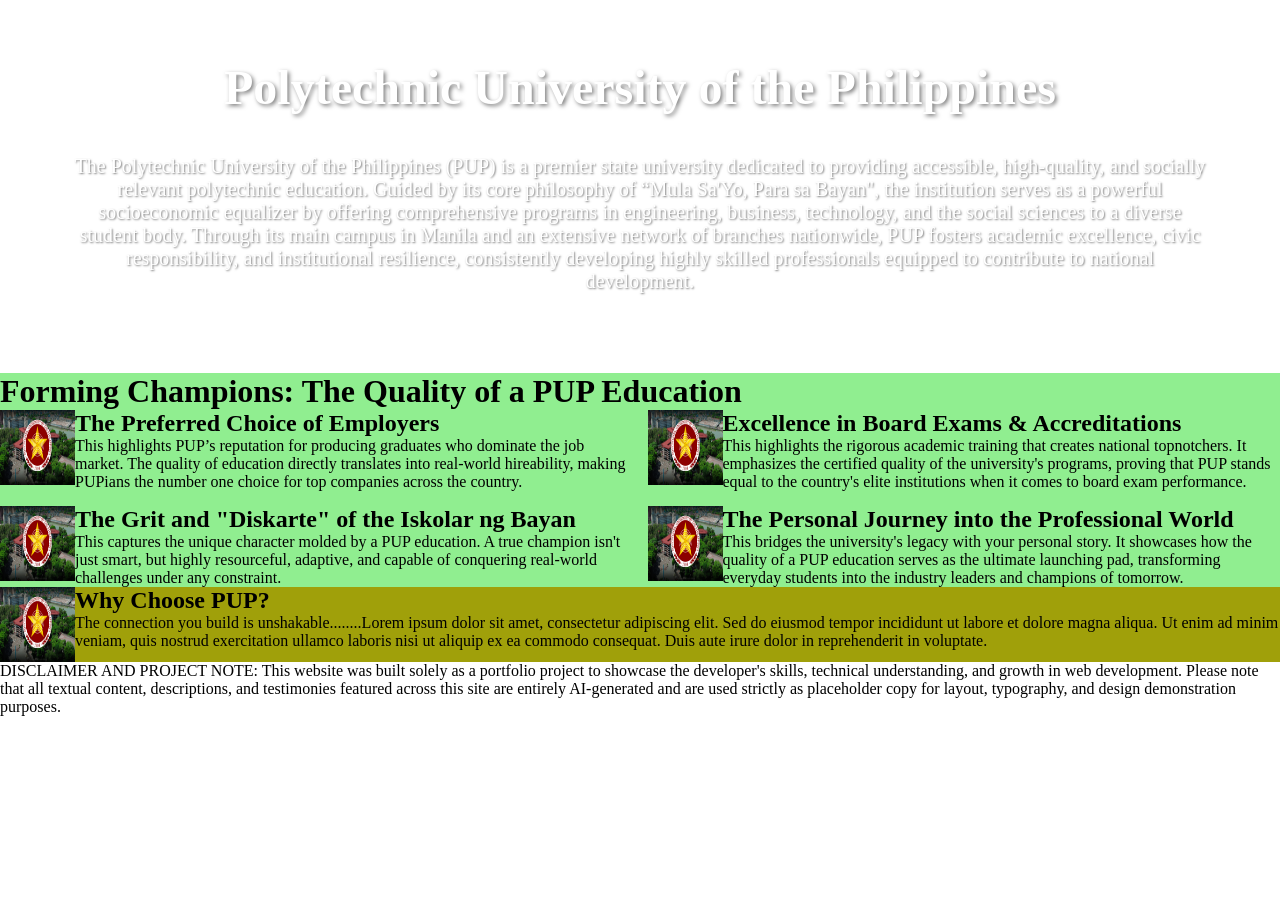
==== commit 195371db: "Update index.html" ====
--- a/MySchool Webpage/index.html
+++ b/MySchool Webpage/index.html
@@ -63,9 +63,8 @@
                     <p>The connection you build is unshakable........Lorem ipsum dolor sit amet, consectetur adipiscing elit. Sed do eiusmod tempor incididunt ut labore et dolore magna aliqua. Ut enim ad minim veniam, quis nostrud exercitation ullamco laboris nisi ut aliquip ex ea commodo consequat. Duis aute irure dolor in reprehenderit in voluptate.</p>
                 </div>
             </div>
-            <div>DISCLAIMER AND PROJECT NOTE: This website was built solely as a portfolio project to showcase the developer's skills, technical understanding, and growth in web development. Please note that all textual content, descriptions, and testimonies featured across this site are entirely AI-generated and are used strictly as placeholder copy for layout, typography, and design demonstration purposes.</div>
         </div>
-
+         <div>DISCLAIMER AND PROJECT NOTE: This website was built solely as a portfolio project to showcase the developer's skills, technical understanding, and growth in web development. Please note that all textual content, descriptions, and testimonies featured across this site are entirely AI-generated and are used strictly as placeholder copy for layout, typography, and design demonstration purposes.</div>
     </body>
 
 </html>
--- a/MySchool Webpage/index.css
+++ b/MySchool Webpage/index.css
@@ -64,7 +64,7 @@
 
 .container2-content {
     display: grid;
-    grid-template-columns: repeat(3, 1fr); 
+    grid-template-columns: repeat(2, 1fr); 
     grid-template-rows: repeat(2, auto);  
     gap: 15px; 
 }
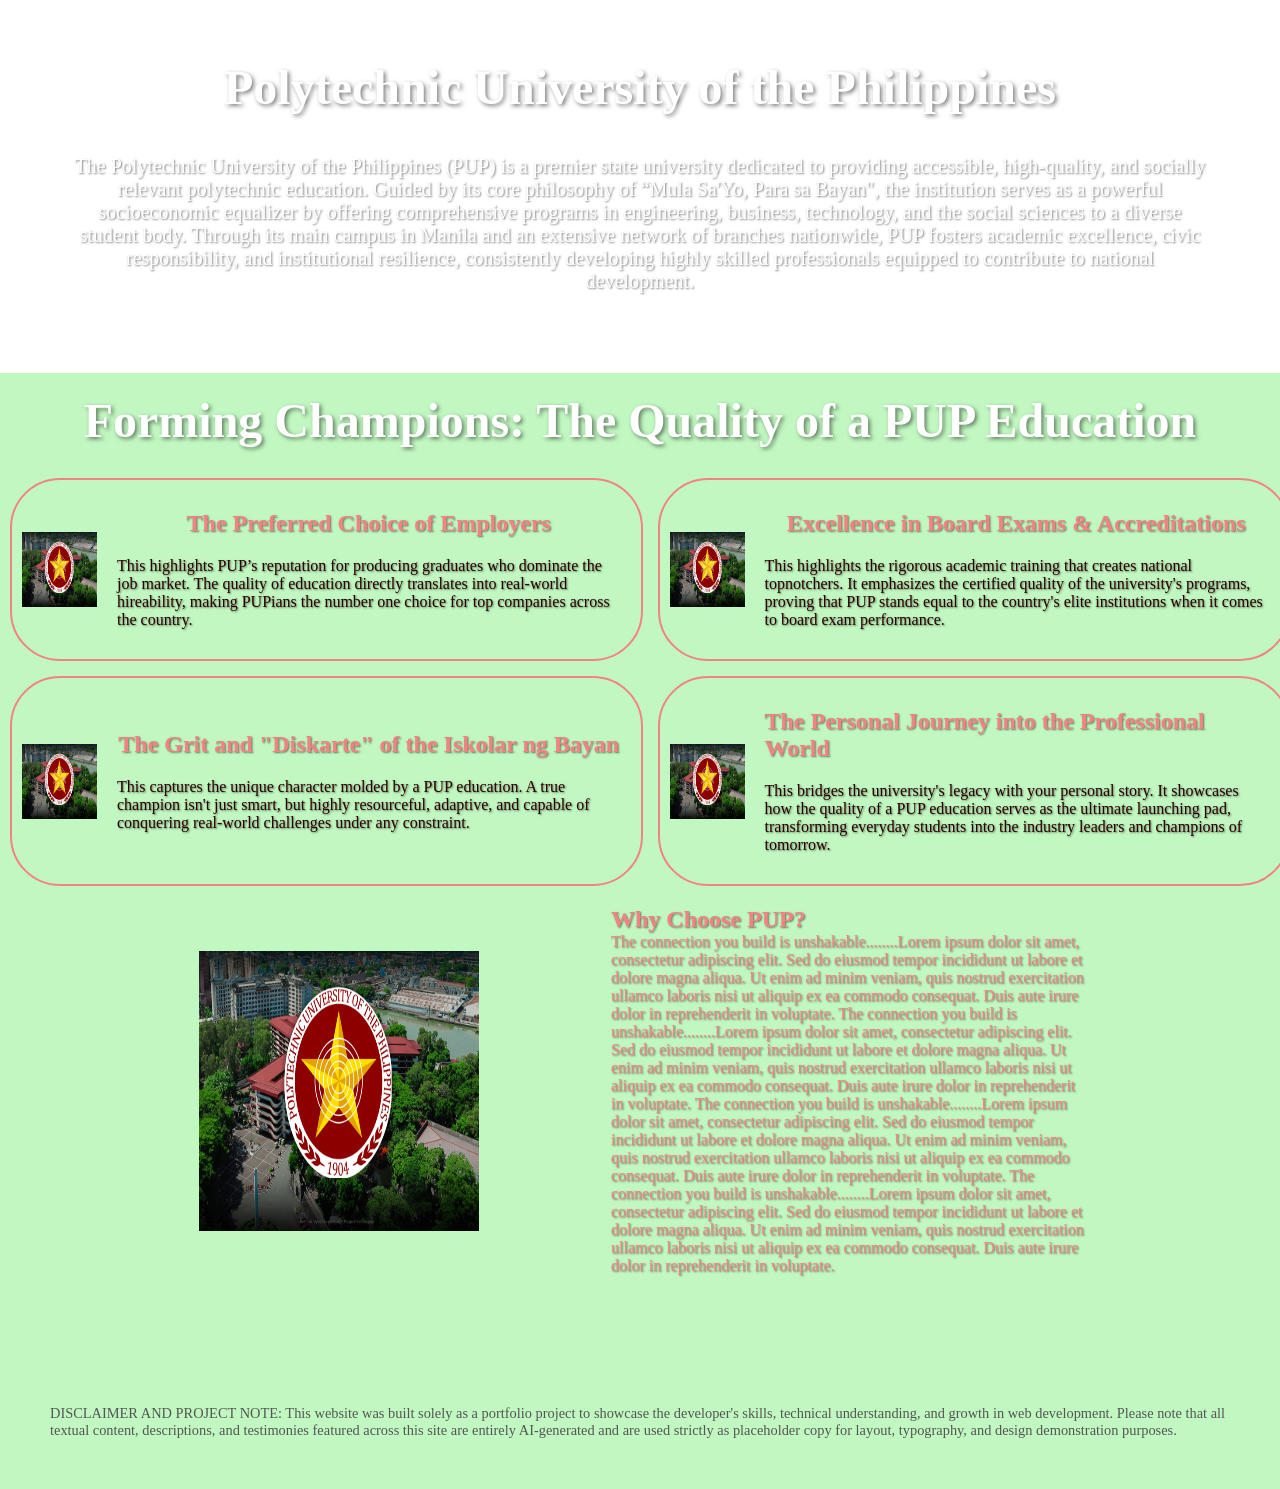
==== commit 40e5be25: "Updated WebDev" ====
--- a/MySchool Webpage/index.html
+++ b/MySchool Webpage/index.html
@@ -18,10 +18,10 @@
       
         <div class="container2">   
             <h1>Forming Champions: The Quality of a PUP Education</h1>
-            <div class="container2-content">
+            <div class="container2-content1">
                 <div class="per-content-format">
                     <img src="Images/pupImage.png" alt="School Image" width="75" height="75"/>
-                    <div>
+                    <div class="per-content">
                         <h2>The Preferred Choice of Employers</h2>
                         <p>This highlights PUP’s reputation for producing graduates who dominate the job market. The quality of education directly translates into real-world hireability, making PUPians the number one choice for top companies across the country.</p>
                     </div>
@@ -29,7 +29,7 @@
                 
                 <div class="per-content-format">
                     <img src="Images/pupImage.png" alt="School Image" width="75" height="75"/>
-                    <div>
+                    <div class="per-content">
                         <h2>Excellence in Board Exams & Accreditations</h2>
                         <p>This highlights the rigorous academic training that creates national topnotchers. It emphasizes the certified quality of the university's programs, proving that PUP stands equal to the country's elite institutions when it comes to board exam performance.</p>
                     </div>
@@ -37,7 +37,7 @@
 
                 <div class="per-content-format">
                     <img src="Images/pupImage.png" alt="School Image" width="75" height="75"/>
-                    <div>
+                    <div class="per-content">
                         <h2>The Grit and "Diskarte" of the Iskolar ng Bayan</h2>
                         <p>This captures the unique character molded by a PUP education. A true champion isn't just smart, but highly resourceful, adaptive, and capable of conquering real-world challenges under any constraint.</p>
                     </div>
@@ -45,26 +45,25 @@
 
                 <div class="per-content-format">
                     <img src="Images/pupImage.png" alt="School Image" width="75" height="75"/>
-                    <div>
+                    <div class="per-content">
                         <h2>The Personal Journey into the Professional World</h2>
                         <p>This bridges the university's legacy with your personal story. It showcases how the quality of a PUP education serves as the ultimate launching pad, transforming everyday students into the industry leaders and champions of tomorrow.</p>
                     </div>
                 </div>  
                 
             </div>
-        </div>
-
         
-        <div class="container3">  
-            <img src="Images/pupImage.png" alt="Contact Image" width="75" height="75"/>
-            <div>
+            <div class="container2-content2">  
+                <img src="Images/pupImage.png" alt="Contact Image"/>
                 <div>
-                    <h2>Why Choose PUP?</h2>
-                    <p>The connection you build is unshakable........Lorem ipsum dolor sit amet, consectetur adipiscing elit. Sed do eiusmod tempor incididunt ut labore et dolore magna aliqua. Ut enim ad minim veniam, quis nostrud exercitation ullamco laboris nisi ut aliquip ex ea commodo consequat. Duis aute irure dolor in reprehenderit in voluptate.</p>
+                    <div>
+                        <h2>Why Choose PUP?</h2>
+                        <p>The connection you build is unshakable........Lorem ipsum dolor sit amet, consectetur adipiscing elit. Sed do eiusmod tempor incididunt ut labore et dolore magna aliqua. Ut enim ad minim veniam, quis nostrud exercitation ullamco laboris nisi ut aliquip ex ea commodo consequat. Duis aute irure dolor in reprehenderit in voluptate. The connection you build is unshakable........Lorem ipsum dolor sit amet, consectetur adipiscing elit. Sed do eiusmod tempor incididunt ut labore et dolore magna aliqua. Ut enim ad minim veniam, quis nostrud exercitation ullamco laboris nisi ut aliquip ex ea commodo consequat. Duis aute irure dolor in reprehenderit in voluptate. The connection you build is unshakable........Lorem ipsum dolor sit amet, consectetur adipiscing elit. Sed do eiusmod tempor incididunt ut labore et dolore magna aliqua. Ut enim ad minim veniam, quis nostrud exercitation ullamco laboris nisi ut aliquip ex ea commodo consequat. Duis aute irure dolor in reprehenderit in voluptate. The connection you build is unshakable........Lorem ipsum dolor sit amet, consectetur adipiscing elit. Sed do eiusmod tempor incididunt ut labore et dolore magna aliqua. Ut enim ad minim veniam, quis nostrud exercitation ullamco laboris nisi ut aliquip ex ea commodo consequat. Duis aute irure dolor in reprehenderit in voluptate.</p>
+                    </div>
                 </div>
             </div>
+            <div class="disclaimer">DISCLAIMER AND PROJECT NOTE: This website was built solely as a portfolio project to showcase the developer's skills, technical understanding, and growth in web development. Please note that all textual content, descriptions, and testimonies featured across this site are entirely AI-generated and are used strictly as placeholder copy for layout, typography, and design demonstration purposes.</div>
         </div>
-         <div>DISCLAIMER AND PROJECT NOTE: This website was built solely as a portfolio project to showcase the developer's skills, technical understanding, and growth in web development. Please note that all textual content, descriptions, and testimonies featured across this site are entirely AI-generated and are used strictly as placeholder copy for layout, typography, and design demonstration purposes.</div>
     </body>
 
 </html>
--- a/MySchool Webpage/index.css
+++ b/MySchool Webpage/index.css
@@ -10,6 +10,15 @@
     height: 100%;
 }
 
+.container2 h1 {
+    text-align: center;
+    margin: 0;
+    padding: 20px;
+    color: white;
+    font-weight: bold;
+    font-size: 3rem;
+    text-shadow: 2px 2px 4px rgba(0, 0, 0, 0.5);
+}
 
 .container1 {
     display: flex;
@@ -17,7 +26,7 @@
     justify-content: center;
     margin: 0;
     padding: 0;
-    width: 100vw;
+    width: 100%;
     min-height: 300px;
     background-image: url('https://newsinfo.inquirer.net/files/2025/02/2025-February-24-Polytechnic-University-of-the-Philippines.jpg');
     background-size: cover;
@@ -46,11 +55,11 @@
     color: white;
     text-shadow: 1px 1px 2px rgba(0, 0, 0, 0.5);
 }
-.container2 {background-color: lightgreen;}
-.container3 {
-    display: flex;
-    background-color: rgb(160, 160, 10);
+.container2 {
+    background-color: rgb(193, 248, 193);
+    width: 100%;
 }
+
 
 .container1-content {
     display: flex;
@@ -62,18 +71,82 @@
     padding: 10px;
 }
 
-.container2-content {
+.container2-content1 {
     display: grid;
     grid-template-columns: repeat(2, 1fr); 
     grid-template-rows: repeat(2, auto);  
     gap: 15px; 
 }
 
+.container2-content2 {
+    display: flex;
+    margin: 20px;
+    padding: 10px;
+}
+
 .per-content-format {
     display: flex;
-
+    align-items: center;
+    justify-content: center;
+    margin: 10px;
+    padding: 10px;
+    gap: 10px;
+    border: 2px solid #f58282;
+    border-radius: 50px;
+    box-sizing: border-box;
 }
 
+.per-content {
+    display: flex;
+    flex-direction: column;
+    align-items: center;
+    justify-content: center;
+}
+.per-content-format h2 {
+    width: auto;
+    height: auto;
+    border-radius: 50%;
+    padding: 10px;
+    color: #f58282;
+    text-shadow: 1px 1px 2px rgba(0, 0, 0, 0.5);
+}
 
+.per-content-format p {
+    width: auto;
+    height: auto;
+    padding: 10px;
+    color: rgb(44, 0, 0);
+    text-shadow: 1px 1px 2px rgba(0, 0, 0, 0.5);
+}
 
+.container2-content2 {
+    display: flex;
+    align-items: center;
+    justify-content: space-around; 
+    width: 80%; 
+    margin: 0 auto; 
+    padding: 10px;
+}
 
+.container2-content2 div {
+    width: 500px;
+    height: auto;
+    border-radius: 50%;
+    padding: 10px;
+    color: #f58282;
+    text-shadow: 1px 1px 2px rgba(0, 0, 0, 0.5);
+}
+
+.container2-content2 img {
+    width: 300px;
+    height: 300px;
+    padding: 10px;
+}
+
+.disclaimer {
+    font-size: 0.9rem;
+    color: #555;
+    margin-top: 50px;
+    padding: 50px;
+}
+
